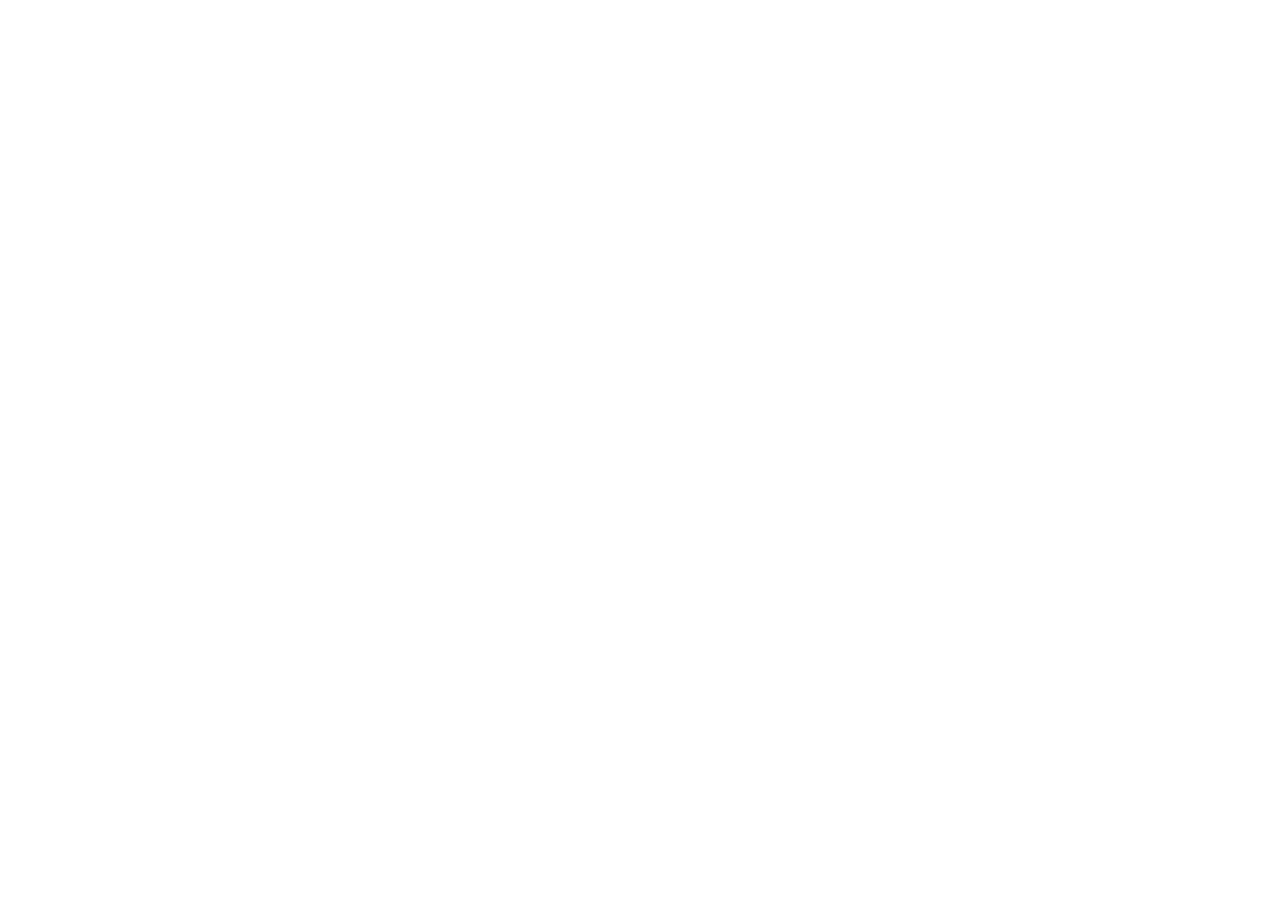
==== index.html @ 9d780f76 "Add files via upload" ====
<!DOCTYPE html>
<html lang="en">
<head>
    <meta charset="UTF-8">
    <meta name="viewport" content="width=device-width, initial-scale=1.0">
    <title>Document</title>
</head>
<body>

    
<script>
    alert()
</script>

<script src="script.js"></script>
</body>

</html>
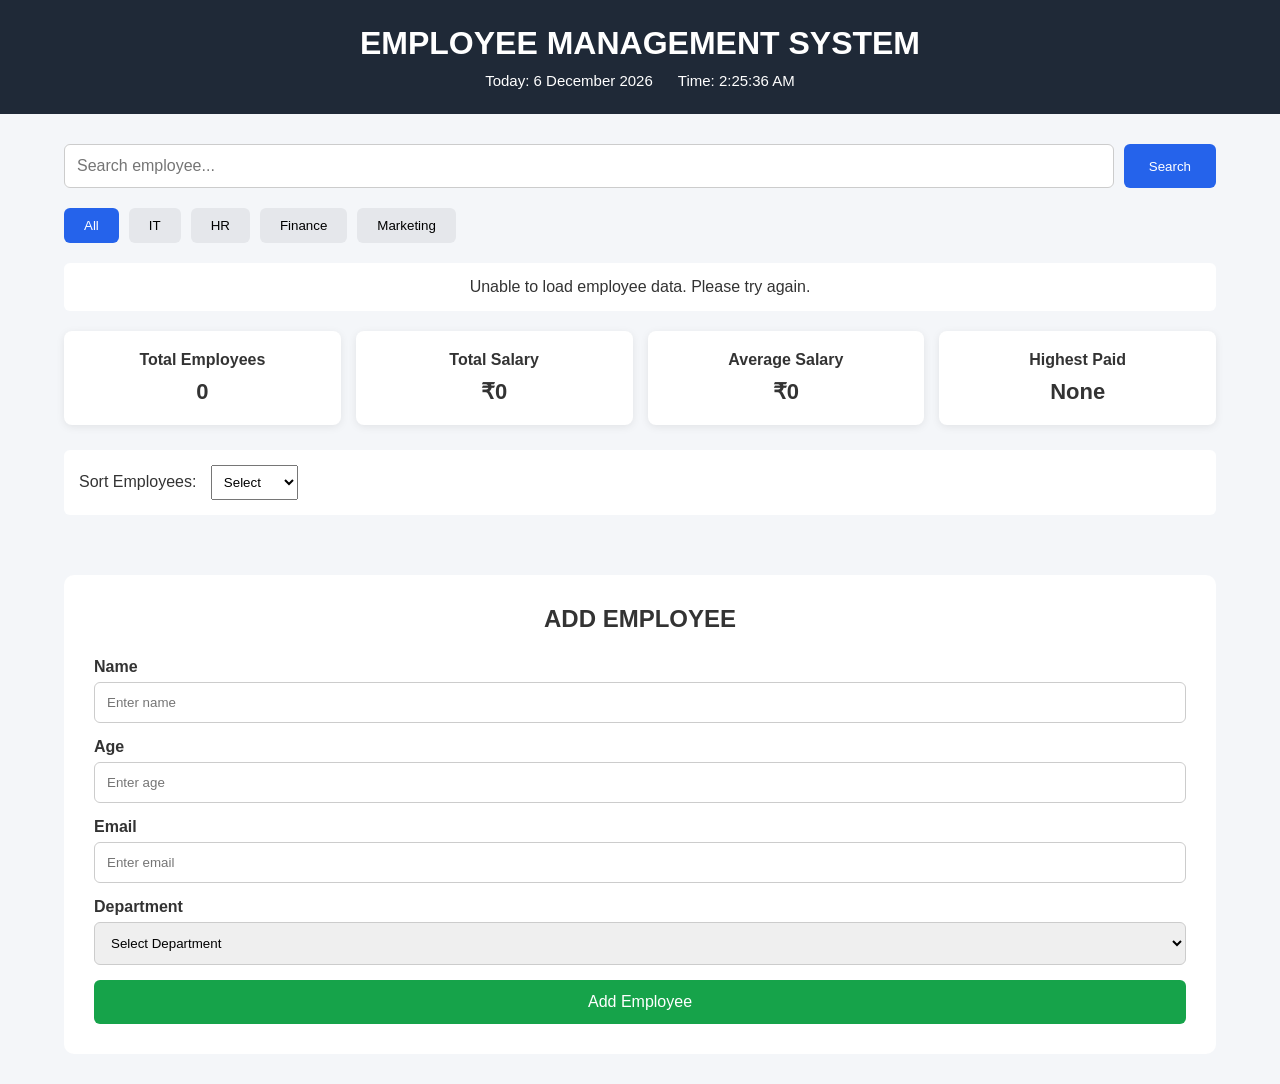
==== commit c40f3c33: "Add files via upload" ====
--- a/index.html
+++ b/index.html
@@ -3,16 +3,248 @@
 <head>
     <meta charset="UTF-8">
     <meta name="viewport" content="width=device-width, initial-scale=1.0">
-    <title>Document</title>
+
+    <title>Employee Management System</title>
+
+    <link rel="stylesheet" href="style.css">
 </head>
+
 <body>
 
-    
-<script>
-    alert()
-</script>
-
-<script src="script.js"></script>
+    <header>
+        <h1>EMPLOYEE MANAGEMENT SYSTEM</h1>
+
+        <div class="datetime">
+            <span id="today"></span>
+            <span id="currentTime"></span>
+        </div>
+    </header>
+
+
+    <main>
+
+        <!-- SEARCH -->
+        <section class="search-section">
+
+            <input
+                type="text"
+                id="searchInput"
+                placeholder="Search employee..."
+            >
+
+            <button id="searchBtn">
+                Search
+            </button>
+
+        </section>
+
+
+        <!-- DEPARTMENT FILTER -->
+        <section class="filter-section">
+
+            <button class="department-btn active" data-department="All">
+                All
+            </button>
+
+            <button class="department-btn" data-department="IT">
+                IT
+            </button>
+
+            <button class="department-btn" data-department="HR">
+                HR
+            </button>
+
+            <button class="department-btn" data-department="Finance">
+                Finance
+            </button>
+
+            <button class="department-btn" data-department="Marketing">
+                Marketing
+            </button>
+
+        </section>
+
+
+        <!-- STATUS -->
+        <section id="statusMessage">
+            Loading employees...
+        </section>
+
+
+        <!-- DASHBOARD STATISTICS -->
+        <section class="dashboard">
+
+            <div class="stat-box">
+                <h3>Total Employees</h3>
+                <p id="employeeCount">0</p>
+            </div>
+
+            <div class="stat-box">
+                <h3>Total Salary</h3>
+                <p id="totalSalary">₹0</p>
+            </div>
+
+            <div class="stat-box">
+                <h3>Average Salary</h3>
+                <p id="averageSalary">₹0</p>
+            </div>
+
+            <div class="stat-box">
+                <h3>Highest Paid</h3>
+                <p id="highestPaid">None</p>
+            </div>
+
+        </section>
+
+
+        <!-- SORT -->
+        <section class="sort-section">
+
+            <label for="sortSelect">
+                Sort Employees:
+            </label>
+
+            <select id="sortSelect">
+
+                <option value="none">
+                    Select
+                </option>
+
+                <option value="nameAsc">
+                    Name ↑
+                </option>
+
+                <option value="nameDesc">
+                    Name ↓
+                </option>
+
+                <option value="ageAsc">
+                    Age ↑
+                </option>
+
+                <option value="ageDesc">
+                    Age ↓
+                </option>
+
+                <option value="salaryAsc">
+                    Salary ↑
+                </option>
+
+                <option value="salaryDesc">
+                    Salary ↓
+                </option>
+
+            </select>
+
+        </section>
+
+
+        <!-- EMPLOYEE CARDS -->
+        <section>
+
+            <div id="employeeContainer" class="employee-container">
+            </div>
+
+        </section>
+
+
+        <!-- ADD EMPLOYEE -->
+        <section class="add-section">
+
+            <h2>ADD EMPLOYEE</h2>
+
+            <form id="employeeForm">
+
+                <div class="form-group">
+
+                    <label>Name</label>
+
+                    <input
+                        type="text"
+                        id="name"
+                        placeholder="Enter name"
+                    >
+
+                    <small id="nameError"></small>
+
+                </div>
+
+
+                <div class="form-group">
+
+                    <label>Age</label>
+
+                    <input
+                        type="number"
+                        id="age"
+                        placeholder="Enter age"
+                    >
+
+                    <small id="ageError"></small>
+
+                </div>
+
+
+                <div class="form-group">
+
+                    <label>Email</label>
+
+                    <input
+                        type="email"
+                        id="email"
+                        placeholder="Enter email"
+                    >
+
+                    <small id="emailError"></small>
+
+                </div>
+
+
+                <div class="form-group">
+
+                    <label>Department</label>
+
+                    <select id="department">
+
+                        <option value="">
+                            Select Department
+                        </option>
+
+                        <option value="IT">
+                            IT
+                        </option>
+
+                        <option value="HR">
+                            HR
+                        </option>
+
+                        <option value="Finance">
+                            Finance
+                        </option>
+
+                        <option value="Marketing">
+                            Marketing
+                        </option>
+
+                    </select>
+
+                    <small id="departmentError"></small>
+
+                </div>
+
+
+                <button type="submit" class="add-btn">
+                    Add Employee
+                </button>
+
+            </form>
+
+        </section>
+
+    </main>
+
+
+    <script src="script.js"></script>
+
 </body>
-
 </html>
--- a/style.css
+++ b/style.css
@@ -0,0 +1,307 @@
+
+* {
+    box-sizing: border-box;
+    margin: 0;
+    padding: 0;
+}
+
+
+body {
+    font-family: Arial, sans-serif;
+    background: #f4f6f9;
+    color: #333;
+}
+
+
+header {
+    background: #1f2937;
+    color: white;
+    text-align: center;
+    padding: 25px;
+}
+
+
+header h1 {
+    margin-bottom: 10px;
+}
+
+
+.datetime {
+    display: flex;
+    justify-content: center;
+    gap: 25px;
+    font-size: 15px;
+}
+
+
+main {
+    width: 90%;
+    max-width: 1200px;
+    margin: 30px auto;
+}
+
+
+/* SEARCH */
+
+.search-section {
+    display: flex;
+    gap: 10px;
+    margin-bottom: 20px;
+}
+
+
+.search-section input {
+    flex: 1;
+    padding: 12px;
+    border: 1px solid #ccc;
+    border-radius: 6px;
+    font-size: 16px;
+}
+
+
+.search-section button {
+    padding: 12px 25px;
+    border: none;
+    background: #2563eb;
+    color: white;
+    border-radius: 6px;
+    cursor: pointer;
+}
+
+
+/* FILTER */
+
+.filter-section {
+    display: flex;
+    gap: 10px;
+    flex-wrap: wrap;
+    margin-bottom: 20px;
+}
+
+
+.department-btn {
+    padding: 10px 20px;
+    border: none;
+    background: #e5e7eb;
+    border-radius: 6px;
+    cursor: pointer;
+}
+
+
+.department-btn:hover,
+.department-btn.active {
+    background: #2563eb;
+    color: white;
+}
+
+
+/* STATUS */
+
+#statusMessage {
+    padding: 15px;
+    margin-bottom: 20px;
+    background: white;
+    border-radius: 6px;
+    text-align: center;
+}
+
+
+/* DASHBOARD */
+
+.dashboard {
+    display: grid;
+    grid-template-columns: repeat(4, 1fr);
+    gap: 15px;
+    margin-bottom: 25px;
+}
+
+
+.stat-box {
+    background: white;
+    padding: 20px;
+    border-radius: 8px;
+    text-align: center;
+    box-shadow: 0 2px 8px rgba(0, 0, 0, 0.08);
+}
+
+
+.stat-box h3 {
+    font-size: 16px;
+    margin-bottom: 10px;
+}
+
+
+.stat-box p {
+    font-size: 22px;
+    font-weight: bold;
+}
+
+
+/* SORT */
+
+.sort-section {
+    background: white;
+    padding: 15px;
+    margin-bottom: 20px;
+    border-radius: 6px;
+}
+
+
+.sort-section select {
+    padding: 8px;
+    margin-left: 10px;
+}
+
+
+/* EMPLOYEE CARDS */
+
+.employee-container {
+    display: grid;
+    grid-template-columns: repeat(3, 1fr);
+    gap: 20px;
+}
+
+
+.employee-card {
+    background: white;
+    border-radius: 10px;
+    padding: 20px;
+    box-shadow: 0 3px 10px rgba(0, 0, 0, 0.1);
+}
+
+
+.employee-card img {
+    width: 100px;
+    height: 100px;
+    object-fit: cover;
+    border-radius: 50%;
+    display: block;
+    margin: 0 auto 15px;
+}
+
+
+.employee-card h3 {
+    text-align: center;
+    margin-bottom: 12px;
+}
+
+
+.employee-card p {
+    margin: 8px 0;
+    font-size: 14px;
+}
+
+
+.department {
+    font-weight: bold;
+}
+
+
+.delete-btn {
+    width: 100%;
+    margin-top: 15px;
+    padding: 10px;
+    border: none;
+    background: #dc2626;
+    color: white;
+    border-radius: 6px;
+    cursor: pointer;
+}
+
+
+.delete-btn:hover {
+    background: #b91c1c;
+}
+
+
+/* ADD EMPLOYEE */
+
+.add-section {
+    background: white;
+    margin-top: 40px;
+    padding: 30px;
+    border-radius: 10px;
+}
+
+
+.add-section h2 {
+    text-align: center;
+    margin-bottom: 25px;
+}
+
+
+.form-group {
+    margin-bottom: 15px;
+}
+
+
+.form-group label {
+    display: block;
+    margin-bottom: 6px;
+    font-weight: bold;
+}
+
+
+.form-group input,
+.form-group select {
+    width: 100%;
+    padding: 12px;
+    border: 1px solid #ccc;
+    border-radius: 6px;
+}
+
+
+.form-group small {
+    display: block;
+    color: red;
+    margin-top: 5px;
+}
+
+
+.add-btn {
+    width: 100%;
+    padding: 13px;
+    border: none;
+    background: #16a34a;
+    color: white;
+    font-size: 16px;
+    border-radius: 6px;
+    cursor: pointer;
+}
+
+
+.add-btn:hover {
+    background: #15803d;
+}
+
+
+/* MOBILE */
+
+@media (max-width: 900px) {
+
+    .employee-container {
+        grid-template-columns: repeat(2, 1fr);
+    }
+
+    .dashboard {
+        grid-template-columns: repeat(2, 1fr);
+    }
+
+}
+
+
+@media (max-width: 600px) {
+
+    .employee-container {
+        grid-template-columns: 1fr;
+    }
+
+    .dashboard {
+        grid-template-columns: 1fr;
+    }
+
+    .search-section {
+        flex-direction: column;
+    }
+
+}
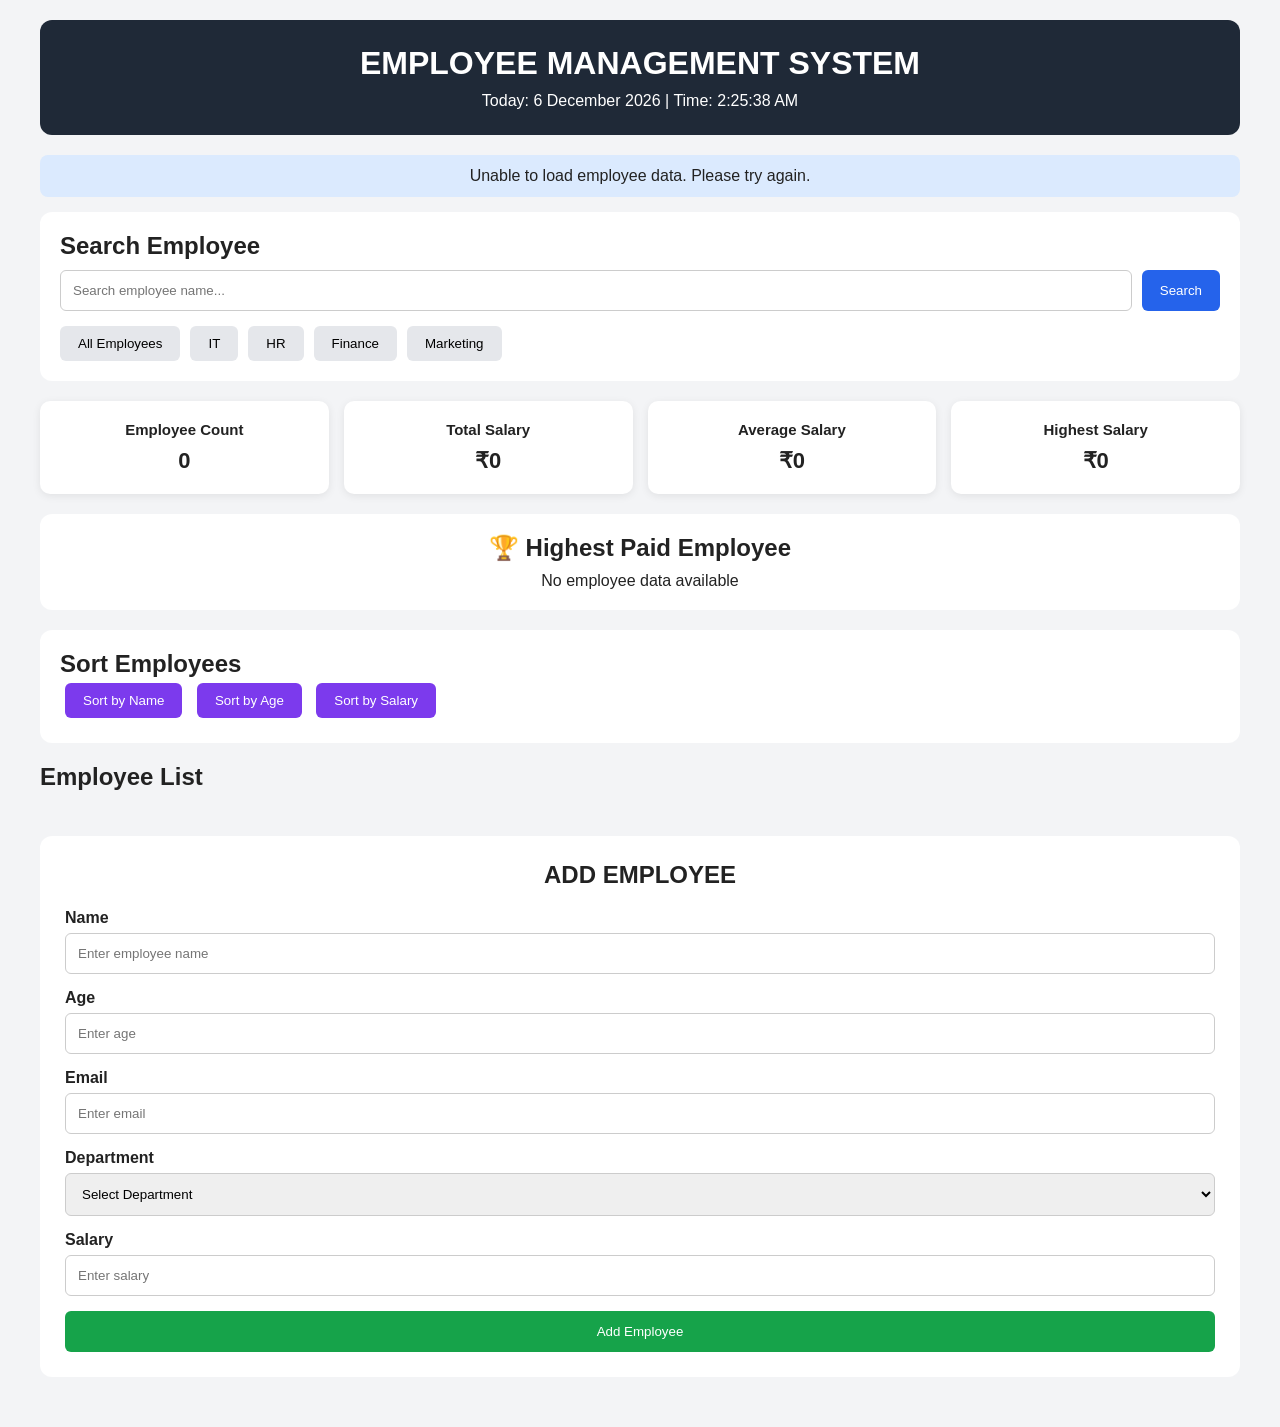
==== commit c5cc6587: "Add files via upload" ====
--- a/index.html
+++ b/index.html
@@ -4,247 +4,250 @@
     <meta charset="UTF-8">
     <meta name="viewport" content="width=device-width, initial-scale=1.0">
 
-    <title>Employee Management System</title>
+    <title>Employee Management Dashboard</title>
 
     <link rel="stylesheet" href="style.css">
 </head>
 
 <body>
 
+<div class="container">
+
+    <!-- HEADER -->
     <header>
         <h1>EMPLOYEE MANAGEMENT SYSTEM</h1>
 
-        <div class="datetime">
-            <span id="today"></span>
-            <span id="currentTime"></span>
-        </div>
+        <p>
+            <span id="date"></span> |
+            <span id="time"></span>
+        </p>
     </header>
 
-
-    <main>
-
-        <!-- SEARCH -->
-        <section class="search-section">
+    <!-- MESSAGE -->
+    <div id="message" class="message"></div>
+
+    <!-- SEARCH AND FILTER -->
+    <section class="search-section">
+
+        <h2>Search Employee</h2>
+
+        <div class="search-box">
 
             <input
                 type="text"
                 id="searchInput"
-                placeholder="Search employee..."
+                placeholder="Search employee name..."
             >
 
-            <button id="searchBtn">
+            <button
+                class="search-btn"
+                id="searchBtn"
+            >
                 Search
             </button>
 
-        </section>
-
-
-        <!-- DEPARTMENT FILTER -->
-        <section class="filter-section">
-
-            <button class="department-btn active" data-department="All">
-                All
-            </button>
-
-            <button class="department-btn" data-department="IT">
+        </div>
+
+        <div class="filter-buttons">
+
+            <button onclick="filterDepartment('All')">
+                All Employees
+            </button>
+
+            <button onclick="filterDepartment('IT')">
                 IT
             </button>
 
-            <button class="department-btn" data-department="HR">
+            <button onclick="filterDepartment('HR')">
                 HR
             </button>
 
-            <button class="department-btn" data-department="Finance">
+            <button onclick="filterDepartment('Finance')">
                 Finance
             </button>
 
-            <button class="department-btn" data-department="Marketing">
+            <button onclick="filterDepartment('Marketing')">
                 Marketing
             </button>
 
-        </section>
-
-
-        <!-- STATUS -->
-        <section id="statusMessage">
-            Loading employees...
-        </section>
-
-
-        <!-- DASHBOARD STATISTICS -->
-        <section class="dashboard">
-
-            <div class="stat-box">
-                <h3>Total Employees</h3>
-                <p id="employeeCount">0</p>
-            </div>
-
-            <div class="stat-box">
-                <h3>Total Salary</h3>
-                <p id="totalSalary">₹0</p>
-            </div>
-
-            <div class="stat-box">
-                <h3>Average Salary</h3>
-                <p id="averageSalary">₹0</p>
-            </div>
-
-            <div class="stat-box">
-                <h3>Highest Paid</h3>
-                <p id="highestPaid">None</p>
-            </div>
-
-        </section>
-
-
-        <!-- SORT -->
-        <section class="sort-section">
-
-            <label for="sortSelect">
-                Sort Employees:
-            </label>
-
-            <select id="sortSelect">
-
-                <option value="none">
-                    Select
-                </option>
-
-                <option value="nameAsc">
-                    Name ↑
-                </option>
-
-                <option value="nameDesc">
-                    Name ↓
-                </option>
-
-                <option value="ageAsc">
-                    Age ↑
-                </option>
-
-                <option value="ageDesc">
-                    Age ↓
-                </option>
-
-                <option value="salaryAsc">
-                    Salary ↑
-                </option>
-
-                <option value="salaryDesc">
-                    Salary ↓
-                </option>
-
-            </select>
-
-        </section>
-
-
-        <!-- EMPLOYEE CARDS -->
-        <section>
-
-            <div id="employeeContainer" class="employee-container">
-            </div>
-
-        </section>
-
-
-        <!-- ADD EMPLOYEE -->
-        <section class="add-section">
-
-            <h2>ADD EMPLOYEE</h2>
-
-            <form id="employeeForm">
-
-                <div class="form-group">
-
-                    <label>Name</label>
-
-                    <input
-                        type="text"
-                        id="name"
-                        placeholder="Enter name"
-                    >
-
-                    <small id="nameError"></small>
-
-                </div>
-
-
-                <div class="form-group">
-
-                    <label>Age</label>
-
-                    <input
-                        type="number"
-                        id="age"
-                        placeholder="Enter age"
-                    >
-
-                    <small id="ageError"></small>
-
-                </div>
-
-
-                <div class="form-group">
-
-                    <label>Email</label>
-
-                    <input
-                        type="email"
-                        id="email"
-                        placeholder="Enter email"
-                    >
-
-                    <small id="emailError"></small>
-
-                </div>
-
-
-                <div class="form-group">
-
-                    <label>Department</label>
-
-                    <select id="department">
-
-                        <option value="">
-                            Select Department
-                        </option>
-
-                        <option value="IT">
-                            IT
-                        </option>
-
-                        <option value="HR">
-                            HR
-                        </option>
-
-                        <option value="Finance">
-                            Finance
-                        </option>
-
-                        <option value="Marketing">
-                            Marketing
-                        </option>
-
-                    </select>
-
-                    <small id="departmentError"></small>
-
-                </div>
-
-
-                <button type="submit" class="add-btn">
-                    Add Employee
-                </button>
-
-            </form>
-
-        </section>
-
-    </main>
-
-
-    <script src="script.js"></script>
+        </div>
+
+    </section>
+
+    <!-- DASHBOARD -->
+    <section class="dashboard">
+
+        <div class="stat-card">
+            <h3>Employee Count</h3>
+            <p id="employeeCount">0</p>
+        </div>
+
+        <div class="stat-card">
+            <h3>Total Salary</h3>
+            <p id="totalSalary">₹0</p>
+        </div>
+
+        <div class="stat-card">
+            <h3>Average Salary</h3>
+            <p id="averageSalary">₹0</p>
+        </div>
+
+        <div class="stat-card">
+            <h3>Highest Salary</h3>
+            <p id="highestSalary">₹0</p>
+        </div>
+
+    </section>
+
+    <!-- HIGHEST PAID EMPLOYEE -->
+    <section class="highest">
+
+        <h2>🏆 Highest Paid Employee</h2>
+
+        <p id="highestEmployee">
+            No employee data available
+        </p>
+
+    </section>
+
+    <!-- SORT -->
+    <section class="sort-section">
+
+        <h2>Sort Employees</h2>
+
+        <button onclick="sortEmployees('name')">
+            Sort by Name
+        </button>
+
+        <button onclick="sortEmployees('age')">
+            Sort by Age
+        </button>
+
+        <button onclick="sortEmployees('salary')">
+            Sort by Salary
+        </button>
+
+    </section>
+
+    <!-- EMPLOYEE LIST -->
+    <h2>Employee List</h2>
+
+    <div
+        id="employeeContainer"
+        class="employee-container">
+    </div>
+
+    <!-- ADD EMPLOYEE -->
+    <section class="add-section">
+
+        <h2>ADD EMPLOYEE</h2>
+
+        <div
+            id="errorMessage"
+            class="error">
+        </div>
+
+        <form id="employeeForm">
+
+            <!-- NAME -->
+            <div class="form-group">
+
+                <label>Name</label>
+
+                <input
+                    type="text"
+                    id="name"
+                    placeholder="Enter employee name"
+                >
+
+            </div>
+
+            <!-- AGE -->
+            <div class="form-group">
+
+                <label>Age</label>
+
+                <input
+                    type="number"
+                    id="age"
+                    placeholder="Enter age"
+                >
+
+            </div>
+
+            <!-- EMAIL -->
+            <div class="form-group">
+
+                <label>Email</label>
+
+                <input
+                    type="email"
+                    id="email"
+                    placeholder="Enter email"
+                >
+
+            </div>
+
+            <!-- DEPARTMENT -->
+            <div class="form-group">
+
+                <label>Department</label>
+
+                <select id="department">
+
+                    <option value="">
+                        Select Department
+                    </option>
+
+                    <option value="IT">
+                        IT
+                    </option>
+
+                    <option value="HR">
+                        HR
+                    </option>
+
+                    <option value="Finance">
+                        Finance
+                    </option>
+
+                    <option value="Marketing">
+                        Marketing
+                    </option>
+
+                </select>
+
+            </div>
+
+            <!-- SALARY -->
+            <div class="form-group">
+
+                <label>Salary</label>
+
+                <input
+                    type="number"
+                    id="salary"
+                    placeholder="Enter salary"
+                    min="1"
+                >
+
+            </div>
+
+            <button
+                type="submit"
+                class="add-btn">
+
+                Add Employee
+
+            </button>
+
+        </form>
+
+    </section>
+
+</div>
+
+<script src="script.js"></script>
 
 </body>
-</html>+</html>
--- a/style.css
+++ b/style.css
@@ -3,108 +3,95 @@
     box-sizing: border-box;
     margin: 0;
     padding: 0;
-}
-
+    font-family: Arial, sans-serif;
+}
 
 body {
-    font-family: Arial, sans-serif;
-    background: #f4f6f9;
-    color: #333;
-}
-
+    background: #f3f4f6;
+    padding: 20px;
+    color: #222;
+}
+
+.container {
+    max-width: 1200px;
+    margin: auto;
+}
+
+/* HEADER */
 
 header {
     background: #1f2937;
     color: white;
-    text-align: center;
     padding: 25px;
-}
-
+    text-align: center;
+    border-radius: 12px;
+    margin-bottom: 20px;
+}
 
 header h1 {
     margin-bottom: 10px;
 }
 
-
-.datetime {
-    display: flex;
-    justify-content: center;
-    gap: 25px;
-    font-size: 15px;
-}
-
-
-main {
-    width: 90%;
-    max-width: 1200px;
-    margin: 30px auto;
-}
-
+/* MESSAGE */
+
+.message {
+    display: none;
+    background: #dbeafe;
+    padding: 12px;
+    text-align: center;
+    border-radius: 8px;
+    margin-bottom: 15px;
+}
 
 /* SEARCH */
 
 .search-section {
+    background: white;
+    padding: 20px;
+    border-radius: 12px;
+    margin-bottom: 20px;
+}
+
+.search-box {
     display: flex;
     gap: 10px;
-    margin-bottom: 20px;
-}
-
-
-.search-section input {
+    margin-top: 10px;
+}
+
+.search-box input {
     flex: 1;
     padding: 12px;
     border: 1px solid #ccc;
     border-radius: 6px;
-    font-size: 16px;
-}
-
-
-.search-section button {
-    padding: 12px 25px;
+}
+
+button {
     border: none;
-    background: #2563eb;
-    color: white;
+    padding: 10px 18px;
     border-radius: 6px;
     cursor: pointer;
 }
 
-
-/* FILTER */
-
-.filter-section {
+.search-btn {
+    background: #2563eb;
+    color: white;
+}
+
+.filter-buttons {
     display: flex;
     gap: 10px;
     flex-wrap: wrap;
-    margin-bottom: 20px;
-}
-
-
-.department-btn {
-    padding: 10px 20px;
-    border: none;
+    margin-top: 15px;
+}
+
+.filter-buttons button {
     background: #e5e7eb;
-    border-radius: 6px;
-    cursor: pointer;
-}
-
-
-.department-btn:hover,
-.department-btn.active {
+}
+
+.filter-buttons button:hover {
     background: #2563eb;
     color: white;
 }
-
-
-/* STATUS */
-
-#statusMessage {
-    padding: 15px;
-    margin-bottom: 20px;
-    background: white;
-    border-radius: 6px;
-    text-align: center;
-}
-
 
 /* DASHBOARD */
 
@@ -112,135 +99,122 @@
     display: grid;
     grid-template-columns: repeat(4, 1fr);
     gap: 15px;
-    margin-bottom: 25px;
-}
-
-
-.stat-box {
-    background: white;
-    padding: 20px;
-    border-radius: 8px;
-    text-align: center;
-    box-shadow: 0 2px 8px rgba(0, 0, 0, 0.08);
-}
-
-
-.stat-box h3 {
-    font-size: 16px;
+    margin-bottom: 20px;
+}
+
+.stat-card {
+    background: white;
+    padding: 20px;
+    text-align: center;
+    border-radius: 10px;
+    box-shadow: 0 2px 8px rgba(0,0,0,0.08);
+}
+
+.stat-card h3 {
     margin-bottom: 10px;
-}
-
-
-.stat-box p {
+    font-size: 15px;
+}
+
+.stat-card p {
     font-size: 22px;
     font-weight: bold;
 }
 
+/* HIGHEST */
+
+.highest {
+    background: white;
+    padding: 20px;
+    text-align: center;
+    border-radius: 12px;
+    margin-bottom: 20px;
+}
+
+.highest h2 {
+    margin-bottom: 10px;
+}
 
 /* SORT */
 
 .sort-section {
     background: white;
-    padding: 15px;
-    margin-bottom: 20px;
-    border-radius: 6px;
-}
-
-
-.sort-section select {
-    padding: 8px;
-    margin-left: 10px;
-}
-
-
-/* EMPLOYEE CARDS */
+    padding: 20px;
+    border-radius: 12px;
+    margin-bottom: 20px;
+}
+
+.sort-section button {
+    background: #7c3aed;
+    color: white;
+    margin: 5px;
+}
+
+/* EMPLOYEES */
 
 .employee-container {
     display: grid;
     grid-template-columns: repeat(3, 1fr);
     gap: 20px;
-}
-
+    margin-top: 15px;
+    margin-bottom: 30px;
+}
 
 .employee-card {
     background: white;
-    border-radius: 10px;
-    padding: 20px;
-    box-shadow: 0 3px 10px rgba(0, 0, 0, 0.1);
-}
-
+    padding: 20px;
+    border-radius: 12px;
+    box-shadow: 0 3px 10px rgba(0,0,0,0.1);
+}
 
 .employee-card img {
     width: 100px;
     height: 100px;
+    border-radius: 50%;
     object-fit: cover;
-    border-radius: 50%;
     display: block;
-    margin: 0 auto 15px;
-}
-
+    margin: auto;
+}
 
 .employee-card h3 {
     text-align: center;
-    margin-bottom: 12px;
-}
-
+    margin: 12px 0;
+}
 
 .employee-card p {
-    margin: 8px 0;
+    margin: 7px 0;
     font-size: 14px;
 }
-
-
-.department {
-    font-weight: bold;
-}
-
 
 .delete-btn {
     width: 100%;
-    margin-top: 15px;
-    padding: 10px;
-    border: none;
+    margin-top: 12px;
     background: #dc2626;
     color: white;
-    border-radius: 6px;
-    cursor: pointer;
-}
-
-
-.delete-btn:hover {
-    background: #b91c1c;
-}
-
+}
 
 /* ADD EMPLOYEE */
 
 .add-section {
     background: white;
-    margin-top: 40px;
-    padding: 30px;
-    border-radius: 10px;
-}
-
+    padding: 25px;
+    border-radius: 12px;
+    margin-bottom: 30px;
+}
 
 .add-section h2 {
     text-align: center;
-    margin-bottom: 25px;
-}
-
+    margin-bottom: 20px;
+}
 
 .form-group {
     margin-bottom: 15px;
 }
 
-
 .form-group label {
     display: block;
+    font-weight: bold;
     margin-bottom: 6px;
-    font-weight: bold;
-}
-
+}
 
 .form-group input,
 .form-group select {
@@ -250,32 +224,30 @@
     border-radius: 6px;
 }
 
-
-.form-group small {
-    display: block;
-    color: red;
-    margin-top: 5px;
-}
-
-
 .add-btn {
     width: 100%;
+    background: #16a34a;
+    color: white;
     padding: 13px;
-    border: none;
-    background: #16a34a;
-    color: white;
-    font-size: 16px;
-    border-radius: 6px;
-    cursor: pointer;
-}
-
-
-.add-btn:hover {
-    background: #15803d;
-}
-
-
-/* MOBILE */
+}
+
+.error {
+    color: #dc2626;
+    font-weight: bold;
+    margin-bottom: 15px;
+}
+
+/* EMPTY */
+
+.empty {
+    background: white;
+    padding: 30px;
+    text-align: center;
+    border-radius: 10px;
+    grid-column: 1 / -1;
+}
+
+/* RESPONSIVE */
 
 @media (max-width: 900px) {
 
@@ -286,9 +258,7 @@
     .dashboard {
         grid-template-columns: repeat(2, 1fr);
     }
-
-}
-
+}
 
 @media (max-width: 600px) {
 
@@ -300,8 +270,7 @@
         grid-template-columns: 1fr;
     }
 
-    .search-section {
+    .search-box {
         flex-direction: column;
     }
-
 }
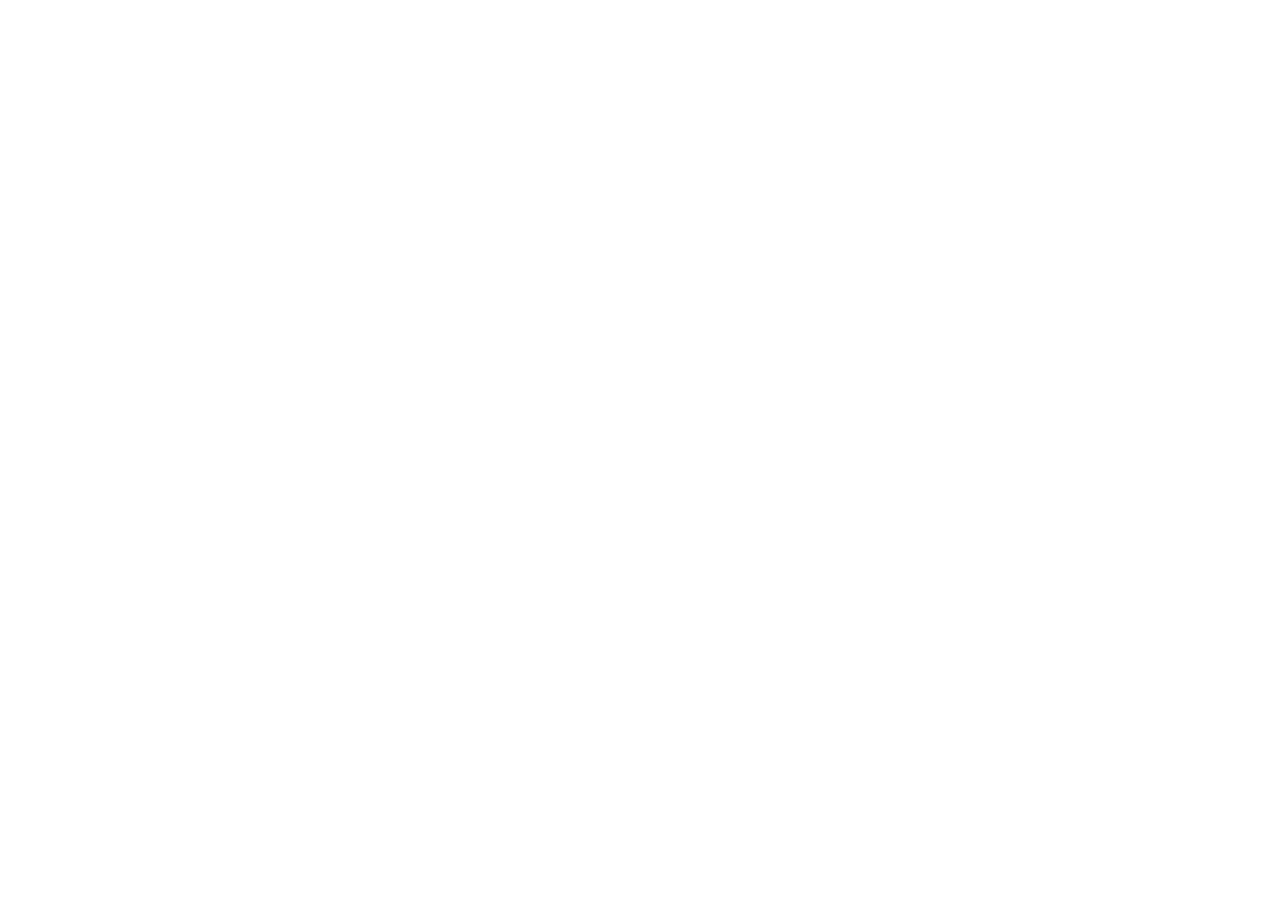
==== commit 3be5b4fd: "Add files via upload" ====
--- a/index.html
+++ b/index.html
@@ -3,251 +3,16 @@
 <head>
     <meta charset="UTF-8">
     <meta name="viewport" content="width=device-width, initial-scale=1.0">
-
-    <title>Employee Management Dashboard</title>
-
-    <link rel="stylesheet" href="style.css">
+    <title>Welcome Message</title>
 </head>
-
 <body>
 
-<div class="container">
+    
+<script>
+    alert()
+</script>
 
-    <!-- HEADER -->
-    <header>
-        <h1>EMPLOYEE MANAGEMENT SYSTEM</h1>
+<script src="script7.js"></script>
+</body>
 
-        <p>
-            <span id="date"></span> |
-            <span id="time"></span>
-        </p>
-    </header>
-
-    <!-- MESSAGE -->
-    <div id="message" class="message"></div>
-
-    <!-- SEARCH AND FILTER -->
-    <section class="search-section">
-
-        <h2>Search Employee</h2>
-
-        <div class="search-box">
-
-            <input
-                type="text"
-                id="searchInput"
-                placeholder="Search employee name..."
-            >
-
-            <button
-                class="search-btn"
-                id="searchBtn"
-            >
-                Search
-            </button>
-
-        </div>
-
-        <div class="filter-buttons">
-
-            <button onclick="filterDepartment('All')">
-                All Employees
-            </button>
-
-            <button onclick="filterDepartment('IT')">
-                IT
-            </button>
-
-            <button onclick="filterDepartment('HR')">
-                HR
-            </button>
-
-            <button onclick="filterDepartment('Finance')">
-                Finance
-            </button>
-
-            <button onclick="filterDepartment('Marketing')">
-                Marketing
-            </button>
-
-        </div>
-
-    </section>
-
-    <!-- DASHBOARD -->
-    <section class="dashboard">
-
-        <div class="stat-card">
-            <h3>Employee Count</h3>
-            <p id="employeeCount">0</p>
-        </div>
-
-        <div class="stat-card">
-            <h3>Total Salary</h3>
-            <p id="totalSalary">₹0</p>
-        </div>
-
-        <div class="stat-card">
-            <h3>Average Salary</h3>
-            <p id="averageSalary">₹0</p>
-        </div>
-
-        <div class="stat-card">
-            <h3>Highest Salary</h3>
-            <p id="highestSalary">₹0</p>
-        </div>
-
-    </section>
-
-    <!-- HIGHEST PAID EMPLOYEE -->
-    <section class="highest">
-
-        <h2>🏆 Highest Paid Employee</h2>
-
-        <p id="highestEmployee">
-            No employee data available
-        </p>
-
-    </section>
-
-    <!-- SORT -->
-    <section class="sort-section">
-
-        <h2>Sort Employees</h2>
-
-        <button onclick="sortEmployees('name')">
-            Sort by Name
-        </button>
-
-        <button onclick="sortEmployees('age')">
-            Sort by Age
-        </button>
-
-        <button onclick="sortEmployees('salary')">
-            Sort by Salary
-        </button>
-
-    </section>
-
-    <!-- EMPLOYEE LIST -->
-    <h2>Employee List</h2>
-
-    <div
-        id="employeeContainer"
-        class="employee-container">
-    </div>
-
-    <!-- ADD EMPLOYEE -->
-    <section class="add-section">
-
-        <h2>ADD EMPLOYEE</h2>
-
-        <div
-            id="errorMessage"
-            class="error">
-        </div>
-
-        <form id="employeeForm">
-
-            <!-- NAME -->
-            <div class="form-group">
-
-                <label>Name</label>
-
-                <input
-                    type="text"
-                    id="name"
-                    placeholder="Enter employee name"
-                >
-
-            </div>
-
-            <!-- AGE -->
-            <div class="form-group">
-
-                <label>Age</label>
-
-                <input
-                    type="number"
-                    id="age"
-                    placeholder="Enter age"
-                >
-
-            </div>
-
-            <!-- EMAIL -->
-            <div class="form-group">
-
-                <label>Email</label>
-
-                <input
-                    type="email"
-                    id="email"
-                    placeholder="Enter email"
-                >
-
-            </div>
-
-            <!-- DEPARTMENT -->
-            <div class="form-group">
-
-                <label>Department</label>
-
-                <select id="department">
-
-                    <option value="">
-                        Select Department
-                    </option>
-
-                    <option value="IT">
-                        IT
-                    </option>
-
-                    <option value="HR">
-                        HR
-                    </option>
-
-                    <option value="Finance">
-                        Finance
-                    </option>
-
-                    <option value="Marketing">
-                        Marketing
-                    </option>
-
-                </select>
-
-            </div>
-
-            <!-- SALARY -->
-            <div class="form-group">
-
-                <label>Salary</label>
-
-                <input
-                    type="number"
-                    id="salary"
-                    placeholder="Enter salary"
-                    min="1"
-                >
-
-            </div>
-
-            <button
-                type="submit"
-                class="add-btn">
-
-                Add Employee
-
-            </button>
-
-        </form>
-
-    </section>
-
-</div>
-
-<script src="script.js"></script>
-
-</body>
-</html>
+</html>
